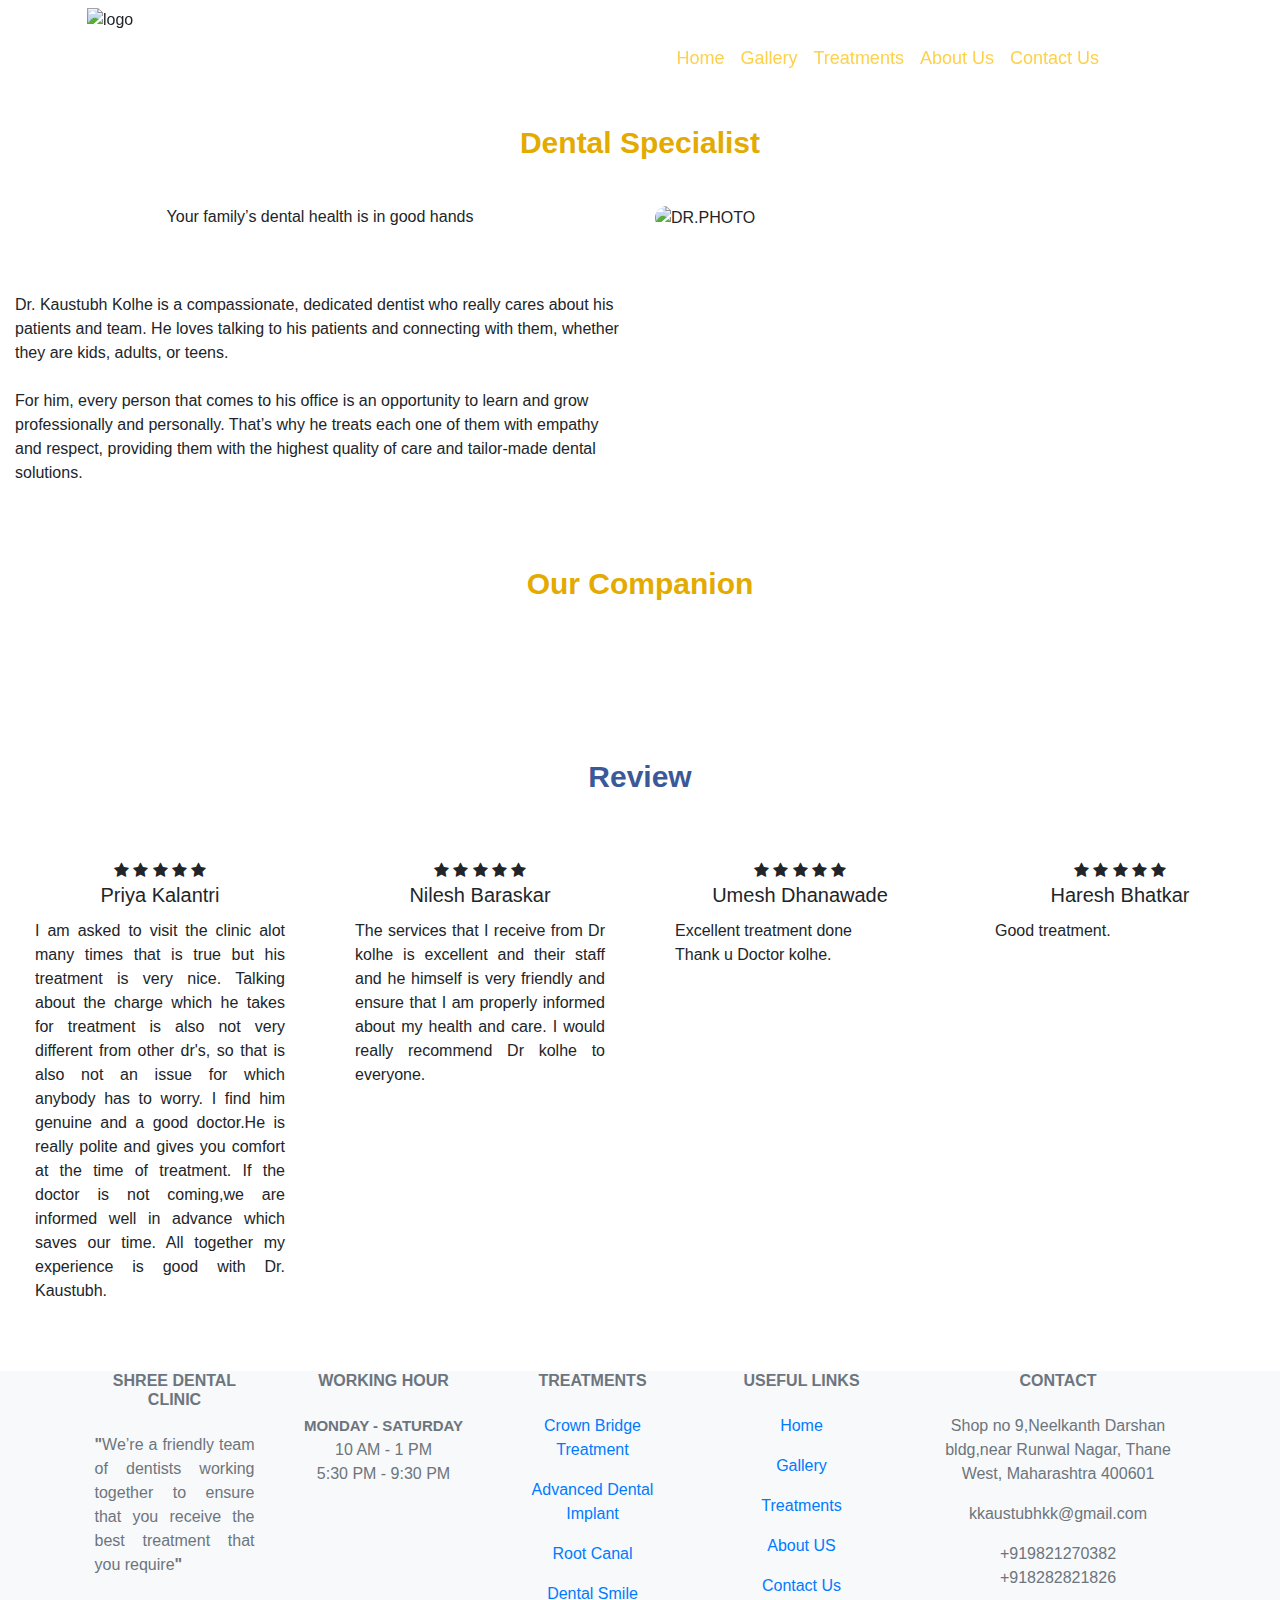
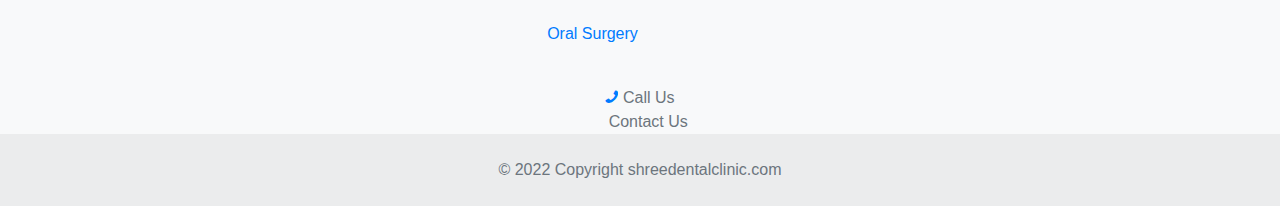
==== aboutus.html @ 5eee3a0e "Add files via upload" ====
<!doctype html>
<html lang="en">
  <head>
    <link rel="stylesheet" href="css/main.css">
    <link rel="icon" href="photo/main_logo3.png" type="image/x-icon">
    <meta charset="utf-8">
    <meta name="viewport" content="width=device-width, initial-scale=1, shrink-to-fit=no">
    <!-- <script src="https://cdn.tailwindcss.com"></script> -->
    <link rel="stylesheet" href="https://cdn.jsdelivr.net/npm/bootstrap@4.0.0/dist/css/bootstrap.min.css" integrity="sha384-Gn5384xqQ1aoWXA+058RXPxPg6fy4IWvTNh0E263XmFcJlSAwiGgFAW/dAiS6JXm" crossorigin="anonymous">
    <link rel="stylesheet" href="https://cdnjs.cloudflare.com/ajax/libs/font-awesome/4.7.0/css/font-awesome.min.css">
    <link rel="stylesheet" href="https://cdnjs.cloudflare.com/ajax/libs/font-awesome/4.7.0/css/font-awesome.min.css">
  <link rel="stylesheet" href="https://cdnjs.cloudflare.com/ajax/libs/font-awesome/5.15.3/css/all.min.css" integrity="sha512-iBBXm8fW90+nuLcSKlbmrPcLa0OT92xO1BIsZ+ywDWZCvqsWgccV3gFoRBv0z+8dLJgyAHIhR35VZc2oM/gI1w==" crossorigin="anonymous" referrerpolicy="no-referrer" />
    <title>Shree Dental Clinic</title>
  </head>
  <body>
    
    <nav class="navbar fixed-top navbar-expand-md navbar-light p-md-2">
      <div class="container-fluid ">
        <p>&emsp;&emsp;&emsp;&emsp;</p><img src="photo/main_logo3.png" alt="logo" width="150px" height="100px">
        <button class="navbar-toggler" type="button" data-toggle="collapse" data-target="#navbarNav"
          aria-controls="navbarNav" aria-expanded="false" aria-label="Toggle navigation">
          <span class="navbar-toggler-icon"></span>
        </button>
        <div class="collapse navbar-collapse" id="navbarNav" style="margin-right: 150px;">
          <ul class="navbar-nav ml-auto navul">
            <li class="nav-item navul1">
              <a style="color: #fdd14b;font-size: 18px;" class="nav-link a2" href="index.html">Home</a>
            </li>
            <li class="nav-item navul1">
              <a style="color: #fdd14b;font-size: 18px;" class="nav-link a2" href="gallery.html">Gallery</a>
            </li>
            <li class="nav-item navul1">
              <a style="color: #fdd14b;font-size: 18px;" class="nav-link a2" href="index.html#treatments">Treatments</a>
            </li>
            <li class="nav-item navul1">
              <a style="color: #fdd14b;font-size: 18px;" class="nav-link a2" href="aboutus.html">About Us</a>
            </li>
            <li class="nav-item navul1">
              <a style="color: #fdd14b;font-size: 18px;" class="nav-link a2" href="contactus.html">Contact Us</a>
            </li>
          </ul>
        </div>
      </div>
    </nav>

    <!--------------------------------------------------------------------- header --------------------------------------------------------------------------->
    <div style="margin-top:120px;"></div>
    <center style="margin-bottom: 40px;font-weight: 900;font-size: 30px;color: #e3aa00;">Dental Specialist</center>
    <div class="container-fluid">
        <div class="row">
            <div class="col-lg-6 col-md-12 col-sm-12 text3">
                    <center><p class="text1">Your family’s dental health is in good hands</p></center>
                    <br><br>
                    <p class="text2">Dr. Kaustubh Kolhe is a compassionate, dedicated dentist who really cares about his patients and team. He loves talking to his patients and connecting with them, whether they are kids, adults, or teens.<br><br> For him, every person that comes to his office is an opportunity to learn and grow professionally and personally. That’s why he treats each one of them with empathy and respect, providing them with the highest quality of care and tailor-made dental solutions.</p>
            </div>
            <div class="col-lg-6 col-md-12 col-sm-12">
                <img src="photo/pho/5.jpg" class="img-fluid" alt="DR.PHOTO" style="border-radius: 40px;height: 680px;width: 500px;">
            </div>
        </div>
    </div>

    <center style="margin-bottom: 40px;margin-top:60px;font-weight: 900;font-size: 30px;color: #e3aa00;">Our Companion</center>
    <!-- <div class="container-fluid">
        <div class="row">
            
            <div class="col-lg-6 col-md-12 col-sm-12">
                <img src="photo/photo1.jpg" alt="DR.PHOTO"  style="border-radius: 40px;height: 680px;width: 500px; float: right;">
            </div>
            <div class="col-lg-6 col-md-12 col-sm-12 text3">
                    <center><p class="text1">Your family’s dental health is in good hands</p></center>
                    <br><br>
                    <p class="text2">Dr. Kaustubh Kolhe. Bowles is a compassionate, dedicated dentist who really cares about his patients and team. He loves talking to his patients and connecting with them, whether they are kids, adults, or teens.<br><br> For him, every person that comes to his office is an opportunity to learn and grow professionally and personally. That’s why he treats each one of them with empathy and respect, providing them with the highest quality of care and tailor-made dental solutions.</p>
            </div>
        </div>
    </div> -->

    <br><br>
    <div class="container-fluid">
      <center style="margin-bottom: 40px;margin-top:60px;font-weight: 900;font-size: 30px;color: #3B5998;">Review</center>
      <center><div class="row">
        <div class="col-lg-3 col-md-12 col-sm-12">
          <div class="card" style="border: 0;">
            <div class="card-body">
              <span class="fa fa-star checked"></span>
              <span class="fa fa-star checked"></span>
              <span class="fa fa-star checked"></span>
              <span class="fa fa-star checked"></span>
              <span class="fa fa-star checked"></span>
              <b><h5 class="card-title">Priya Kalantri</h5></b>
              <p class="card-text text-justify">I am asked to visit the clinic alot many times that is true but his treatment is very nice. Talking about the charge which he takes for treatment is also not very different from other dr's, so that is also not an issue for which anybody has to worry. I find him genuine and a good doctor.He is really polite and gives you comfort at the time of treatment. If the doctor is not coming,we are informed well in advance which saves our time. All together my experience is good with Dr. Kaustubh.</p>
            </div>
          </div>
        </div>
        <div class="col-lg-3 col-md-12 col-sm-12">
          <div class="card" style="border: 0;">
            <div class="card-body">
              <span class="fa fa-star checked"></span>
              <span class="fa fa-star checked"></span>
              <span class="fa fa-star checked"></span>
              <span class="fa fa-star checked"></span>
              <span class="fa fa-star checked"></span>
              <b><h5 class="card-title">Nilesh Baraskar</h5></b>
              <p class="card-text text-justify">The services that I receive from Dr kolhe is excellent and their staff and he himself is very friendly and ensure that I am properly informed about my health and care. I would really recommend Dr kolhe to everyone.</p>
            </div>
          </div>
        </div>
        <div class="col-lg-3 col-md-12 col-sm-12">
          <div class="card" style="border: 0;">
            <div class="card-body">
              <span class="fa fa-star checked"></span>
              <span class="fa fa-star checked"></span>
              <span class="fa fa-star checked"></span>
              <span class="fa fa-star checked"></span>
              <span class="fa fa-star checked"></span>
              <b><h5 class="card-title">Umesh Dhanawade</h5></b>
              <p class="card-text text-justify">Excellent treatment done<br>Thank u Doctor kolhe.</p>
            </div>
          </div>
        </div>
        <div class="col-lg-3 col-md-12 col-sm-12">
          <div class="card" style="border: 0;">
            <div class="card-body">
              <span class="fa fa-star checked"></span>
              <span class="fa fa-star checked"></span>
              <span class="fa fa-star checked"></span>
              <span class="fa fa-star checked"></span>
              <span class="fa fa-star"></span>
              <b><h5 class="card-title">Haresh Bhatkar</h5></b>
              <p class="card-text text-justify">Good treatment.</p>
            </div>
          </div>
        </div>
      </div></center>
      
    </div>


    <!---------------------------------------------------------------- Footer ------------------------------------------------------------------------->
    <footer class="text-center text-lg-start bg-light text-muted">
      <!-- Section: Social media -->
      <!-- <section class="justify-content-lg-between p-4 border-bottom">
        <div>
          <button class="facebook-button"><a href="#" class="fa-hov">f</a></button>
        </div>
      </section> -->
      <!-- Section: Social media -->
  
      <!-- Section: Links  -->
      <section class="">
        <div class="container text-center text-md-start mt-5">
          <!-- Grid row -->
          <div class="row mt-3">
            <!-- Grid column -->
            <div class="col-md-3 col-lg-4 col-xl-2 mx-auto mb-4">
              <!-- Content -->
              <h6 class="text-uppercase fw-bold mb-4">
                <i class="fas fa-gem me-3"></i><b>SHREE DENTAL CLINIC</b>
              </h6>
              <p style="text-align: justify;text-justify: inter-word;">
                <b>"</b>We’re a friendly team of dentists working together to ensure that you receive the best treatment that you require<b>"</b>
              </p>
            </div>
  
            <div class="col-md-3 col-lg-4 col-xl-2 mx-auto mb-4">
              <!-- Content -->
              <h6 class="text-uppercase fw-bold mb-4">
                <b>WORKING HOUR</b>
              </h6>
              <p style="text-align: center;text-justify: inter-word;">
                <b style="font-size: 15px;">MONDAY - SATURDAY</b><br>
                10 AM - 1 PM <br>
                5:30 PM - 9:30 PM
              </p>
            </div>
            <!-- Grid column -->
  
            <!-- Grid column -->
            <div class="col-md-2 col-lg-2 col-xl-2 mx-auto mb-4">
              <!-- Links -->
              <h6 class="text-uppercase fw-bold mb-4">
                <b>Treatments</b>
              </h6>
              <p>
                <a href="index.html#treatments" class="text-reset">Crown Bridge Treatment</a>
              </p>
              <p>
                <a href="index.html#treatments" class="text-reset">Advanced Dental Implant</a>
              </p>
              <p>
                <a href="index.html#treatments" class="text-reset">Root Canal</a>
              </p>
              <p>
                <a href="index.html#treatments" class="text-reset">Dental Smile</a>
              </p>
              <p>
                <a href="index.html#treatments" class="text-reset">Oral Surgery</a>
              </p>
            </div>
            <!-- Grid column -->
  
            <!-- Grid column -->
            <div class="col-md-3 col-lg-2 col-xl-2 mx-auto mb-4">
              <!-- Links -->
              <h6 class="text-uppercase fw-bold mb-4">
                <b>Useful links</b>
              </h6>
              <p>
                <a href="index.html" class="text-reset">Home</a>
              </p>
              <p>
                <a href="gallery.html" class="text-reset">Gallery</a>
              </p>
              <p>
                <a href="index.html#treatments" class="text-reset">Treatments</a>
              </p>
              <p>
                <a href="aboutus.html" class="text-reset">About US</a>
              </p>
              <p>
                <a href="contactus.html" class="text-reset">Contact Us</a>
              </p>
            </div>
            <!-- Grid column -->
  
            <!-- Grid column -->
            <div class="col-md-4 col-lg-3 col-xl-3 mx-auto mb-md-0 mb-4">
              <!-- Links -->
              <h6 class="text-uppercase fw-bold mb-4"><b>Contact</b></h6>
              <p>Shop no 9,Neelkanth Darshan bldg,near Runwal Nagar, Thane West, Maharashtra 400601</p>
              <p>
                kkaustubhkk@gmail.com
              </p>
              <p>+919821270382 <br> +918282821826</p>
            </div>
            <!-- Grid column -->
          </div>
          <!-- Grid row -->
        </div>
      </section>
      <!-- Section: Links  -->
  
      <div class="phone-btn-container">
        <a class="phone-btn" href="tel:+919821270382"><i class="fa fa-phone fa-flip-horizontal fa1"></i></a>
        <span>Call Us</span>
      </div>
  
      <div class="whatsapp-btn-container">
        <a class="whatsapp-btn" href="https://wa.me/+919821270382"><i class="fab fa-whatsapp"></i></a>
        <span>Contact Us</span>
      </div>
  
  
      <!-- Copyright -->
      <div class="text-center p-4" style="background-color: rgba(0, 0, 0, 0.05);">
        © 2022 Copyright shreedentalclinic.com
      </div>
      <!-- Copyright -->
    </footer>
    <!-- Footer -->
<script type="text/javascript">
  var nav = document.querySelector('nav');

  window.addEventListener('scroll', function () {
    if (window.pageYOffset > 80) {
      nav.classList.add('bg-light', 'shadow');
    } else {
      nav.classList.remove('bg-dark', 'shadow');
    }
  });
</script>

    

    <script src="https://code.jquery.com/jquery-3.2.1.slim.min.js" integrity="sha384-KJ3o2DKtIkvYIK3UENzmM7KCkRr/rE9/Qpg6aAZGJwFDMVNA/GpGFF93hXpG5KkN" crossorigin="anonymous"></script>
    <script src="https://cdn.jsdelivr.net/npm/popper.js@1.12.9/dist/umd/popper.min.js" integrity="sha384-ApNbgh9B+Y1QKtv3Rn7W3mgPxhU9K/ScQsAP7hUibX39j7fakFPskvXusvfa0b4Q" crossorigin="anonymous"></script>
    <script src="https://cdn.jsdelivr.net/npm/bootstrap@4.0.0/dist/js/bootstrap.min.js" integrity="sha384-JZR6Spejh4U02d8jOt6vLEHfe/JQGiRRSQQxSfFWpi1MquVdAyjUar5+76PVCmYl" crossorigin="anonymous"></script>
  </body>
</html>
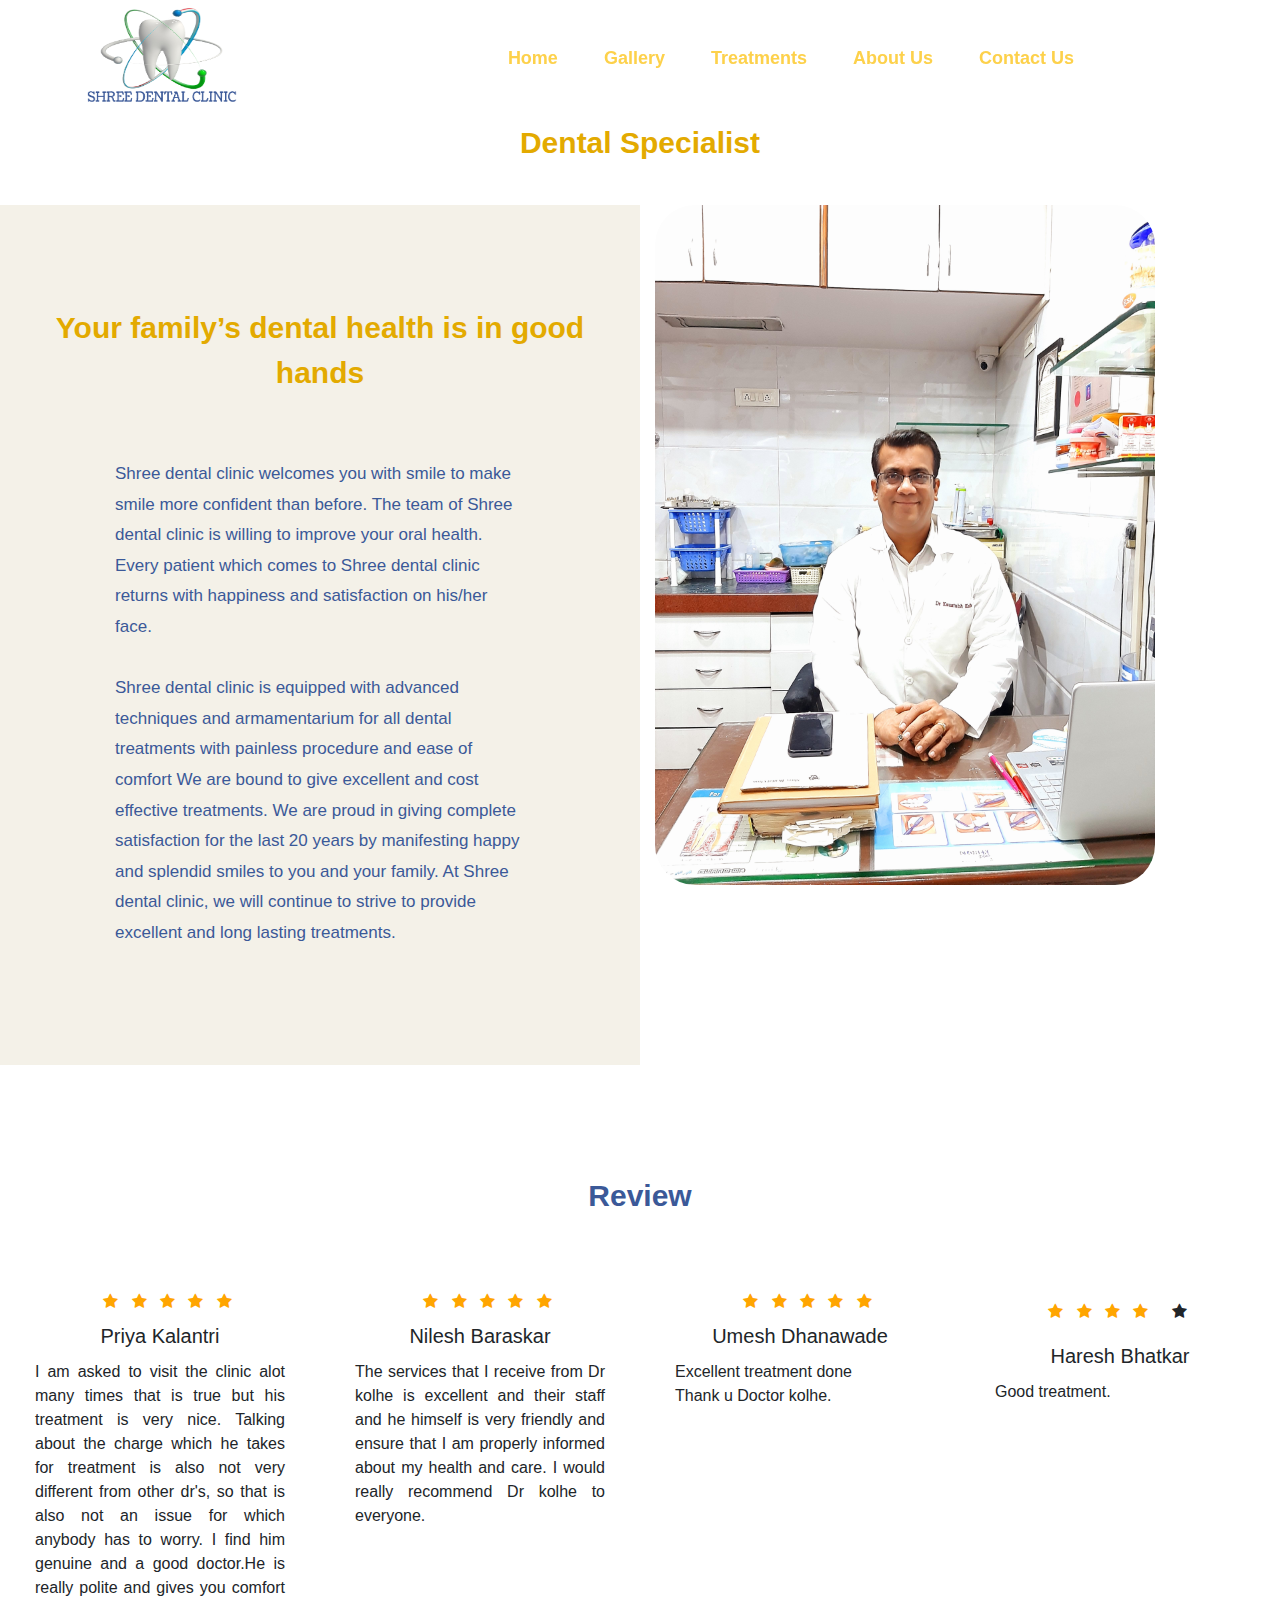
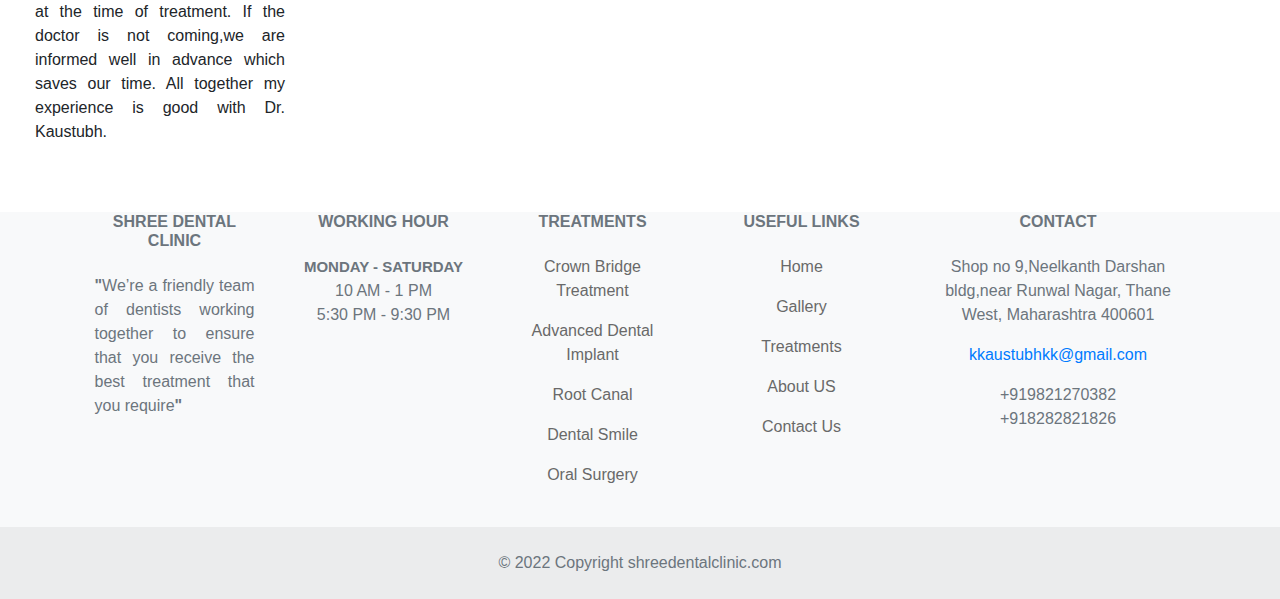
==== commit 26c442c0: "Add files via upload" ====
--- a/aboutus.html
+++ b/aboutus.html
@@ -51,7 +51,7 @@
             <div class="col-lg-6 col-md-12 col-sm-12 text3">
                     <center><p class="text1">Your family’s dental health is in good hands</p></center>
                     <br><br>
-                    <p class="text2">Dr. Kaustubh Kolhe is a compassionate, dedicated dentist who really cares about his patients and team. He loves talking to his patients and connecting with them, whether they are kids, adults, or teens.<br><br> For him, every person that comes to his office is an opportunity to learn and grow professionally and personally. That’s why he treats each one of them with empathy and respect, providing them with the highest quality of care and tailor-made dental solutions.</p>
+                    <p class="text2">Shree dental clinic welcomes you with smile to make smile more confident than before. The team of Shree dental clinic is willing to improve your oral health. Every patient which comes to Shree dental clinic returns with happiness and satisfaction on his/her face. <br><br> Shree dental clinic is equipped with advanced techniques and armamentarium for all dental treatments with painless procedure and ease of comfort We are bound to give excellent and cost effective treatments. We are proud in giving complete satisfaction for the last 20 years by manifesting happy and splendid smiles to you and your family. At Shree dental clinic, we will continue to strive to provide excellent and long lasting treatments.</p>
             </div>
             <div class="col-lg-6 col-md-12 col-sm-12">
                 <img src="photo/pho/5.jpg" class="img-fluid" alt="DR.PHOTO" style="border-radius: 40px;height: 680px;width: 500px;">
@@ -59,7 +59,9 @@
         </div>
     </div>
 
-    <center style="margin-bottom: 40px;margin-top:60px;font-weight: 900;font-size: 30px;color: #e3aa00;">Our Companion</center>
+    <!-- <center style="margin-bottom: 40px;margin-top:60px;font-weight: 900;font-size: 30px;color: #e3aa00;">Our Companion</center> -->
+
+    
     <!-- <div class="container-fluid">
         <div class="row">
             
@@ -228,7 +230,9 @@
               <h6 class="text-uppercase fw-bold mb-4"><b>Contact</b></h6>
               <p>Shop no 9,Neelkanth Darshan bldg,near Runwal Nagar, Thane West, Maharashtra 400601</p>
               <p>
-                kkaustubhkk@gmail.com
+                <address>
+                  <a href="mailto:kkaustubhkk@gmail.com">kkaustubhkk@gmail.com</a>
+                </address>
               </p>
               <p>+919821270382 <br> +918282821826</p>
             </div>
--- a/css/main.css
+++ b/css/main.css
@@ -0,0 +1,406 @@
+body,html{
+    scroll-behavior: smooth;
+}
+.logo{
+    height: 15%;
+    width: 15%;
+}
+.fontstyle{
+    font-family: fantasy;
+}
+.navbar {
+    transition: 0.5s;
+}
+.navul{
+    padding: 10px;
+}
+.navul1{
+    padding: 15px;
+}
+
+.a2{
+    position: relative;
+    text-decoration: none;
+    font-weight: 900;
+    
+}
+.a2:after{
+    content: "";
+    position: absolute;
+    background-color: #104099;
+    height: 3px;
+    width: 0;
+    left: 0;
+    bottom: -10px;
+    transition: 0.3s;
+}
+.a2:hover:after{
+    width: 100%;
+}
+
+.container.content {
+    margin-top: -600px;
+    margin-bottom: 600px;
+}
+
+.getintouch{
+    color: #e3aa00;
+    font-size: 50px;
+    text-align: center;
+    margin:0;
+    line-height: 60px;
+}
+
+.hr1{
+    margin-top: 10px;
+    height: 3px;
+    background: #cecece;
+}
+
+.fa {
+    padding: 20px;
+    font-size: 30px;
+    width: 50px;
+    text-align: center;
+    text-decoration: none;
+    margin: 5px 2px;
+    border-radius: 50%;
+  }
+  
+.fa:hover {
+    opacity: 1.0;
+    background-color: white;
+    transition: 0.6s;
+}
+.fa-facebook {
+    background: #3B5998;
+    color: white;
+}
+
+/* inde page facebook */
+.facebook-button{
+    padding: 12px;
+    font-size: 20px;
+    width: 50px;
+    margin: 5px 2px;
+    border-radius: 50%;
+    border: 0;
+    font-weight: 600;
+    background-color:#3B5998;
+    cursor: pointer;
+}
+.fa-hov{
+    color: #ffffff;
+    padding: 12px 20px 12px 11px;
+}
+.fa-hov:hover{
+    color: #104099;
+    
+}
+
+.facebook-button:hover{
+    cursor: pointer;
+    background-color: #ffffff;
+    transition: 0.3s;
+}
+
+.sub{
+    background-color: #3B5998;
+    margin: auto;
+    width: 100%;
+    padding: 20px;
+    color: white;
+    font-weight: 500;
+    font-size: 20px;
+    border-radius: 40px;
+    border-color: #f4f1e8;
+    margin-bottom: 30px;
+}
+
+.sub:hover{
+    opacity: 85%;
+    transition: 0.3s;
+}
+
+.text3{
+    background-color: #f4f1e8;
+}
+.text1{
+    font-family: 'Century Gothic Regular',Helvetica,Arial,Lucida,sans-serif;
+    color: #e3aa00!important;
+    padding-top: 100px;
+    font-size: 30px;
+    font-weight: 700;
+}
+.text2{
+    color: #3B5998!important;
+    padding-left: 100px;
+    line-height: 1.8em;
+    padding-right: 100px;
+    font-size: 17px;
+    padding-bottom: 100px;
+    font-weight: 400;
+}
+
+.checked {
+    color: orange;
+    width: 0;
+    padding: 10px;
+}
+
+.text-reset{
+    color: dimgrey;
+}
+
+
+.gallery{
+	padding: 20px 0;
+}
+.gallery img{
+	background-color: #ffffff;
+	padding: 10px;
+	width: 100%;
+	box-shadow: 0 0 15px rgba(0,0,0,0.3);
+	cursor: pointer;
+    margin-bottom: 10px;
+}
+#gallery-modal .modal-img{
+	width: 100%;
+}
+
+.zoom{
+    opacity: 1;
+    display: block;
+    transition: .2s ease;
+    backface-visibility: hidden;
+    margin: 0 auto;
+}
+.zoom:hover{
+    opacity: 0.6;
+    transform: scale(1.1); 
+    /* height: 100px;
+    width: 100px; */
+}
+
+.banner-image{
+    background-image: url(../photo/dental11.jpg);
+    background-size: 100% 100%;
+    background-repeat: no-repeat;
+    height: 100vh;
+}
+
+.treatments-section{
+    
+    align-items: center;
+}
+
+.nav-link:hover{
+    background-color: #104099;
+    transition: 0.5s;
+    border-radius: 20px;
+}
+
+.letter{
+    font-size: 44px;
+    font-family: system-ui;
+    font-weight: 500;
+    color: #e3aa00;
+    text-align: center;
+}
+
+.aa{
+    margin-bottom: 20px;
+}
+
+.slideshow-container {
+    position: relative;
+    background: #ffff;
+}
+.mySlides {
+    display: none;
+    /* padding-left: 200px; */
+    /* padding-right: 200px; */
+    margin-top: 40px;
+    text-align: center;
+    margin-left: 70px;
+    margin-right: 70px;
+}
+.prev, .next {
+    cursor: pointer;
+    position: absolute;
+    top: 50%;
+    width: auto;
+    margin-top: -30px;
+    /* padding: 16px; */
+    color: #888;
+    font-weight: bold;
+    font-size: 20px;
+    border-radius: 0 3px 3px 0;
+    user-select: none;
+}
+.next {
+    position: absolute;
+    right: 0;
+    border-radius: 3px 0 0 3px;
+}
+q {
+    font-style: italic;
+}
+.author {
+    color: #343a40;
+    font-weight: 900;
+}
+
+.text4{
+    color: #3B5998!important;
+    /* padding-left: 100px; */
+    /* padding-right: 300px; */
+    line-height: 1.8em; 
+    font-size: 18px;
+    /* padding-bottom: 100px; */
+    font-weight: 400;
+    margin-left: 70px;
+    margin-right: 70px;
+}
+
+.whatsapp-btn-container {
+    position: fixed;
+    right: 30px;
+    opacity: 0;
+    bottom: -50px;
+    padding: 35px 24px 24px 24px;
+    animation: fade-up 1000ms forwards;
+    animation-delay: 1000ms;
+}
+
+@keyframes fade-up {
+    100% {
+        bottom: 24px;
+        opacity: 1;
+    }
+}
+
+.whatsapp-btn-container .whatsapp-btn {
+    font-size: 43px;
+    /* color: #00ff5f; */
+    /* display: inline-block; */
+    /* transition: all 400ms; */
+    color: rgb(255, 255, 255);
+    width: 61px;
+    cursor: pointer;
+    height: 62px;
+    /* margin: 0px auto 20px; */
+    /* padding-bottom: 62px; */
+    display: block;
+    position: relative;
+    box-shadow: rgb(0 0 0 / 20%) 0px 2px 6px 1px;
+    text-align: center;
+    transition: all 250ms ease-in-out 0s;
+    visibility: visible;
+    user-select: none;
+    border-radius: 50%;
+    background-size: cover;
+    text-decoration: none;
+    background-color: rgb(0 221 37);
+    background-image: none;
+    background-repeat: no-repeat;
+    background-position: center center;
+    outline: none !important;
+    max-width: none !important;
+}
+
+.whatsapp-btn-container .whatsapp-btn:hover {
+    transform: scale(1.2);
+}
+
+.whatsapp-btn-container span {
+    position: absolute;
+    top: 0;
+    left: 4px;
+    font-family: "Roboto", sans-serif;
+    font-weight: bold;
+    color: #00ff00;
+    transform: rotateZ(20deg) translateX(10px);
+    opacity: 0;
+    transition: all 400ms;
+}
+
+.whatsapp-btn-container .whatsapp-btn:hover + span {
+    transform: rotateZ(0deg) translateX(0px);
+    opacity: 1;
+}
+
+.phone-btn-container {
+    position: fixed;
+    right: 30px;
+    opacity: 0;
+    bottom: -50px;
+    padding: 35px 24px 24px 24px;
+    animation: fade-up 1000ms forwards;
+    animation-delay: 1000ms;
+}
+
+@keyframes fade-up {
+    100% {
+        bottom: 24px;
+        opacity: 1;
+    }
+}
+
+.phone-btn-container .phone-btn {
+    font-size: 33px;
+    color: #006701;
+    /* display: inline-block; */
+    /* transition: all 400ms; */
+    color: rgb(255, 255, 255);
+    width: 62px;
+    cursor: pointer;
+    height: 62px;
+    margin: 0px 70px 0px -18px;
+    padding-top: 5px;
+    display: block;
+    position: relative;
+    box-shadow: rgb(0 0 0 / 20%) 0px 2px 6px 1px;
+    text-align: center;
+    transition: all 250ms ease-in-out 0s;
+    visibility: visible;
+    user-select: none;
+    border-radius: 50%;
+    background-size: cover;
+    text-decoration: none;
+    background-color: #0066ff;
+    background-image: none;
+    background-repeat: no-repeat;
+    background-position: center center;
+    outline: none !important;
+    max-width: none !important;
+}
+
+.phone-btn-container .phone-btn:hover {
+    transform: scale(1.2);
+}
+
+.phone-btn-container span {
+    position: absolute;
+    top: 0;
+    left: 4px;
+    font-family: "Roboto", sans-serif;
+    font-weight: bold;
+    color: #0066ff;
+    transform: rotateZ(20deg) translateX(10px);
+    opacity: 0;
+    transition: all 400ms;
+}
+
+.phone-btn-container .phone-btn:hover + span {
+    transform: rotateZ(0deg) translateX(0px);
+    opacity: 1;
+}
+
+.fa:hover{
+    background-color: unset;
+}
+
+.fa1{
+    padding: unset;
+}
